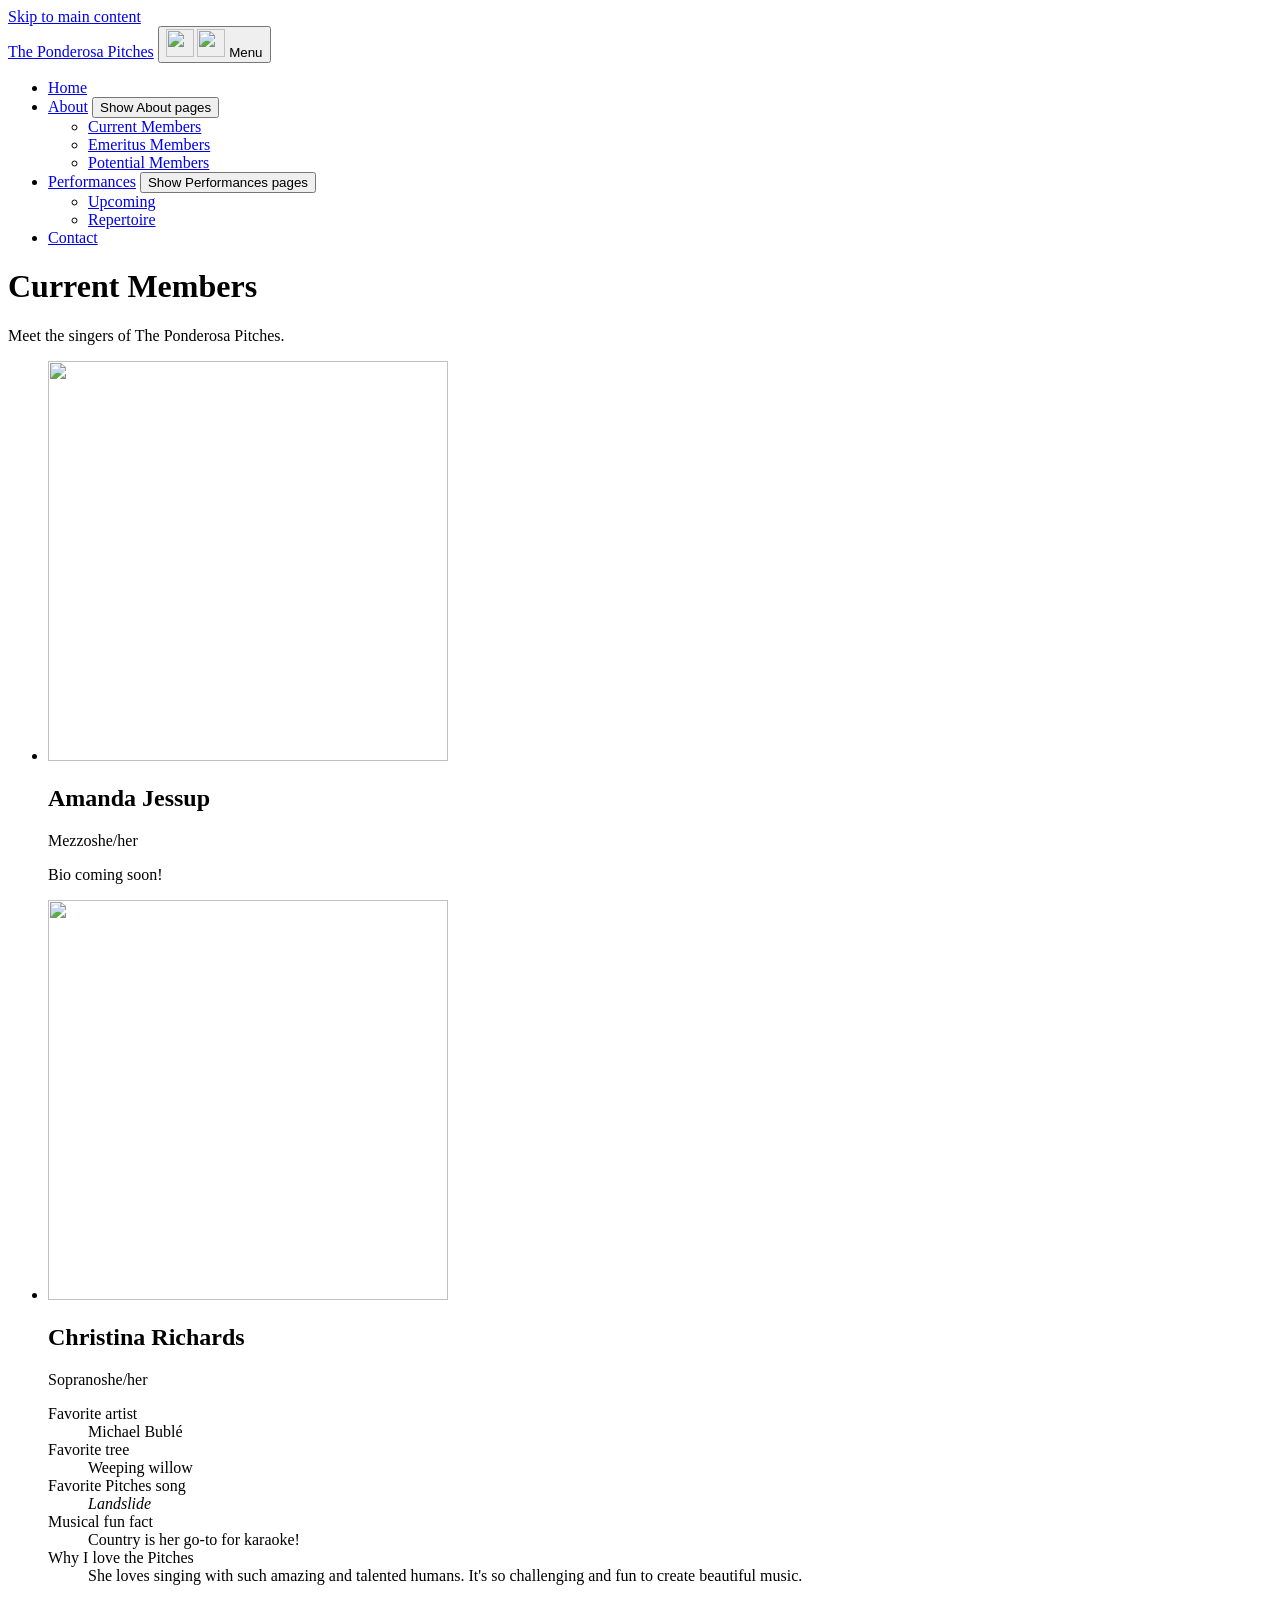
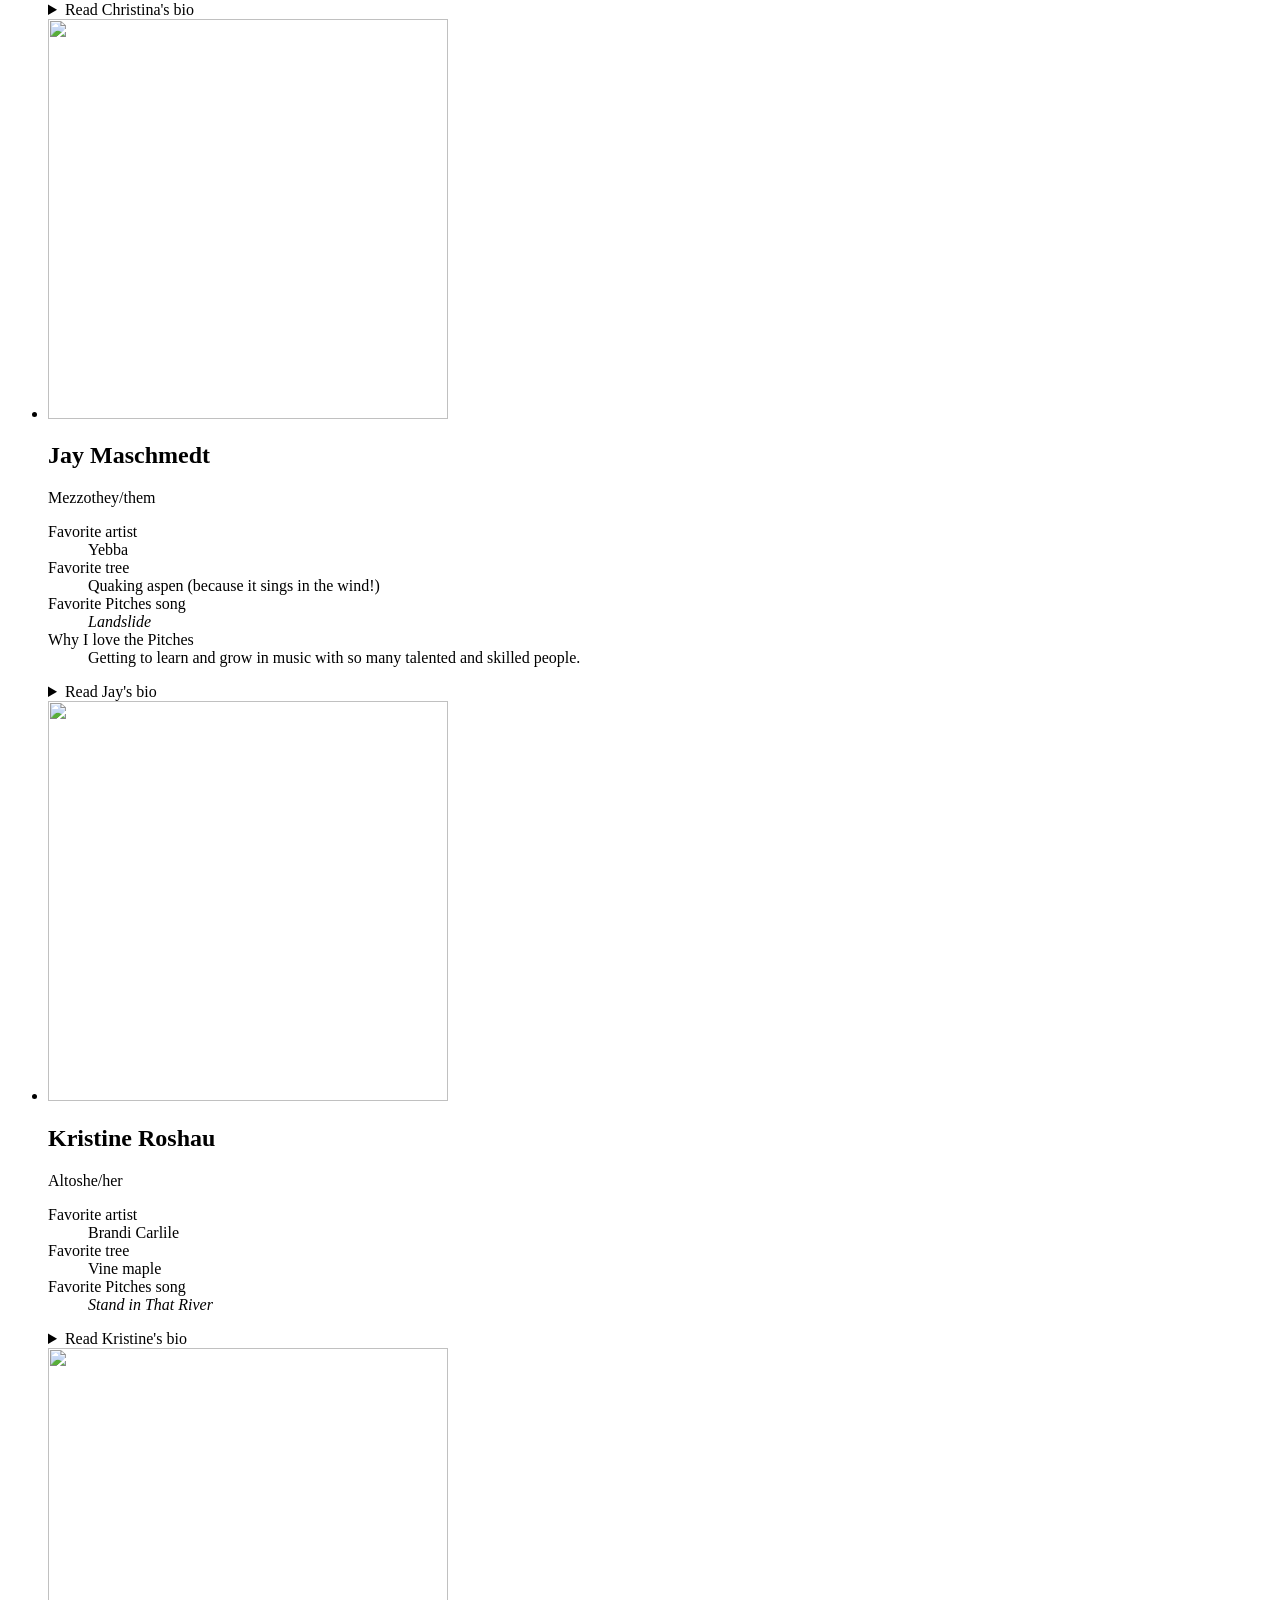
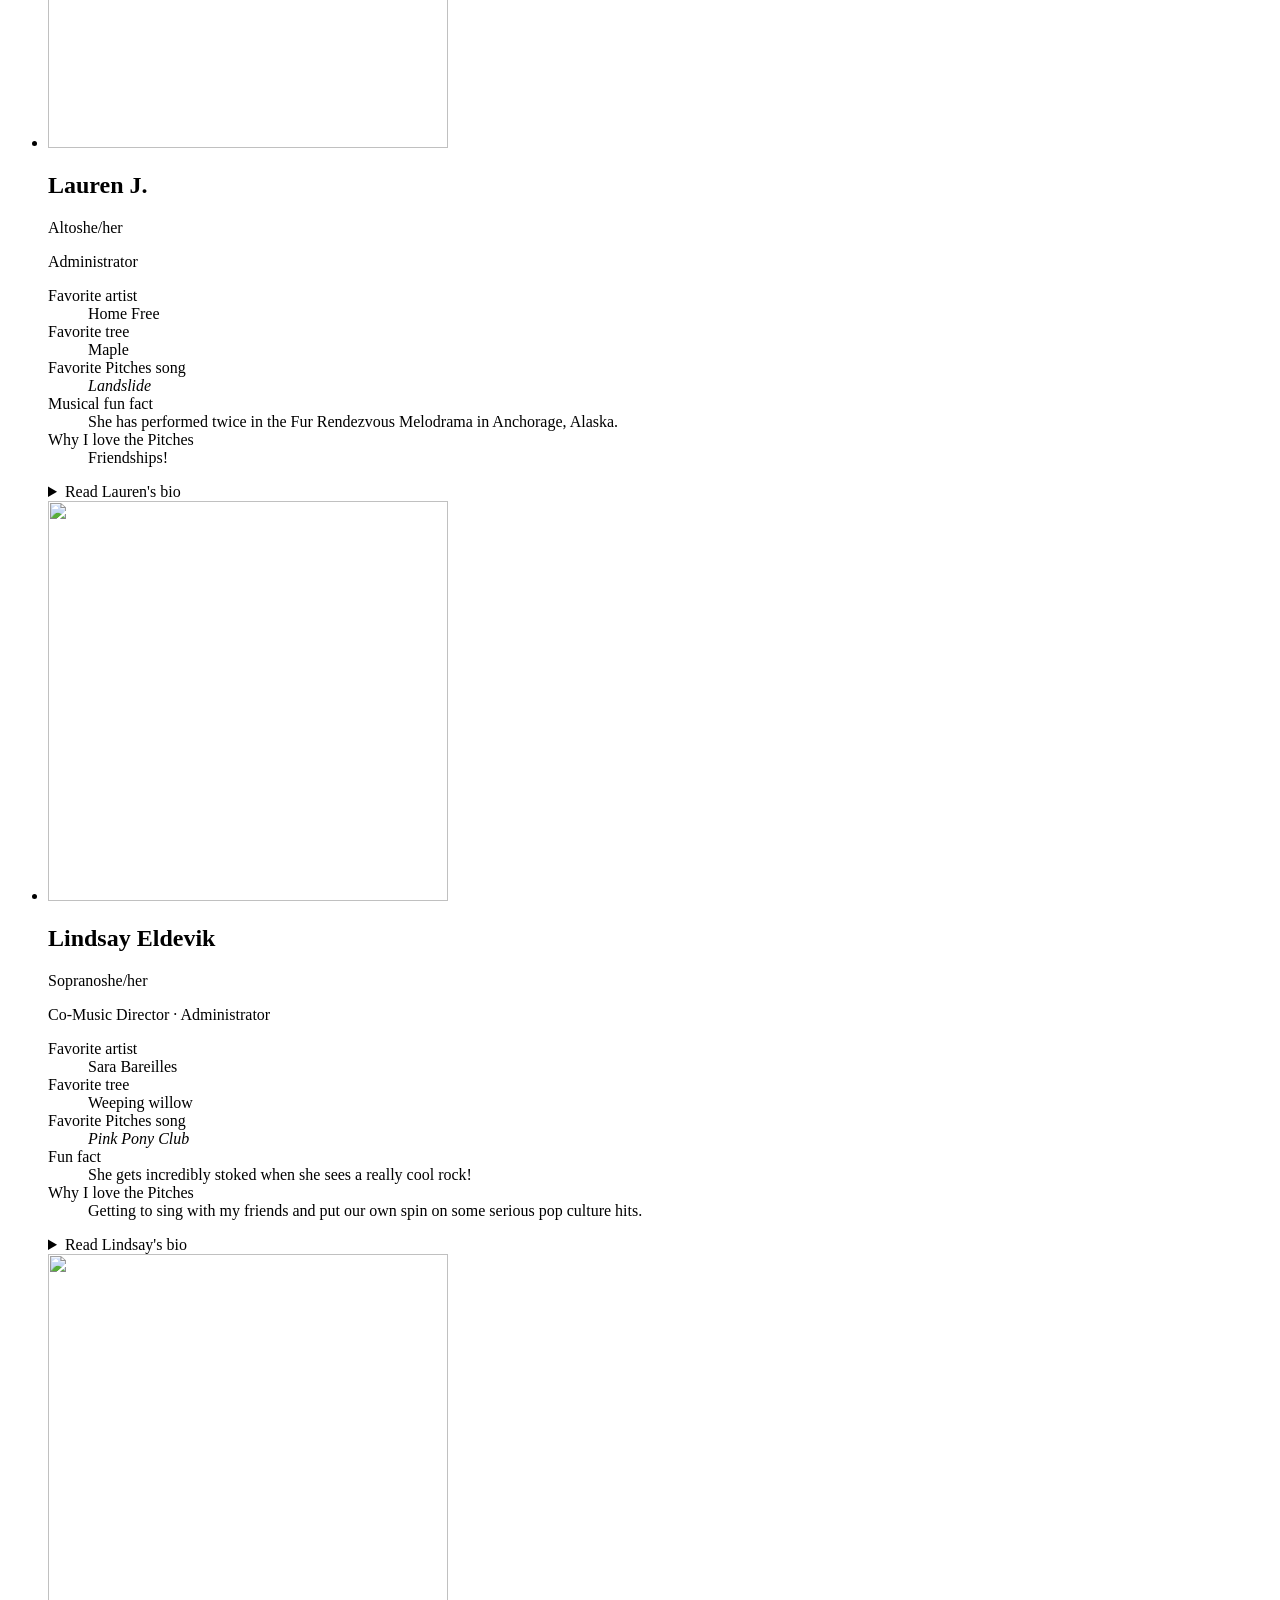
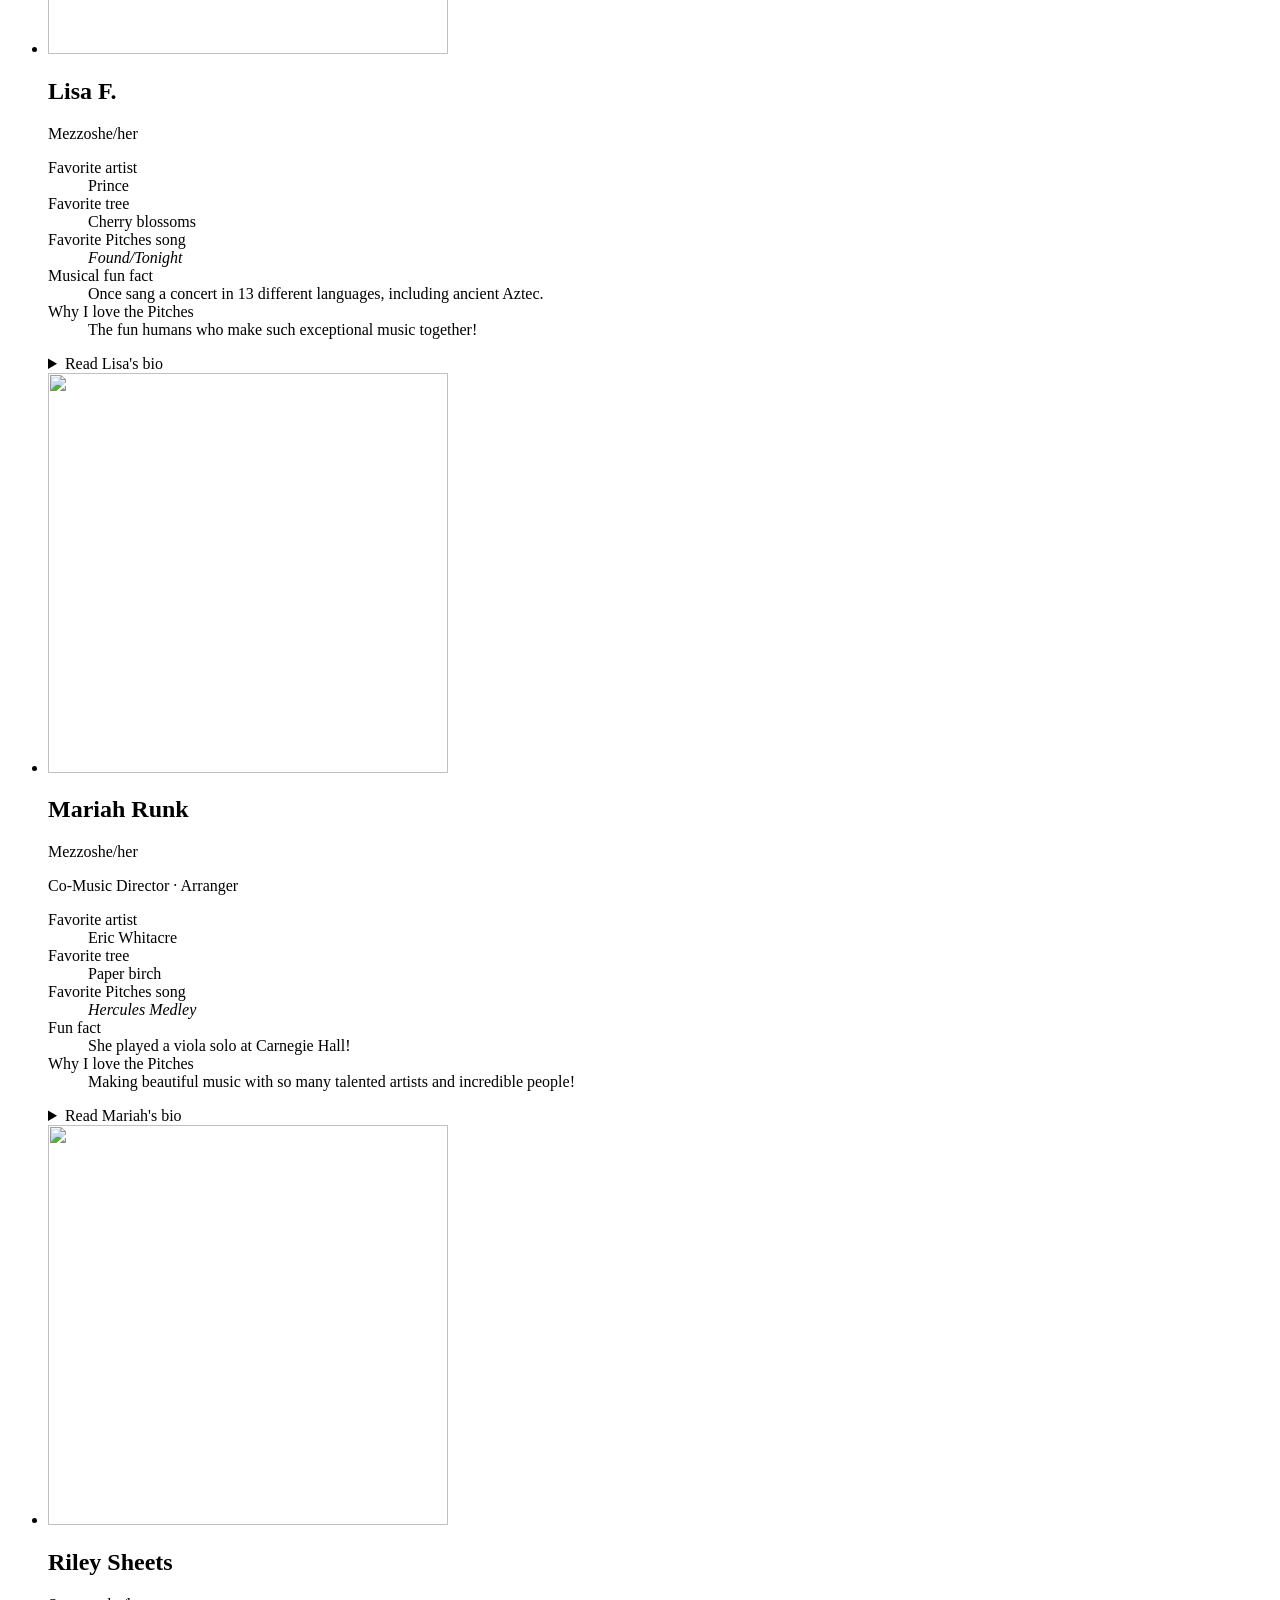
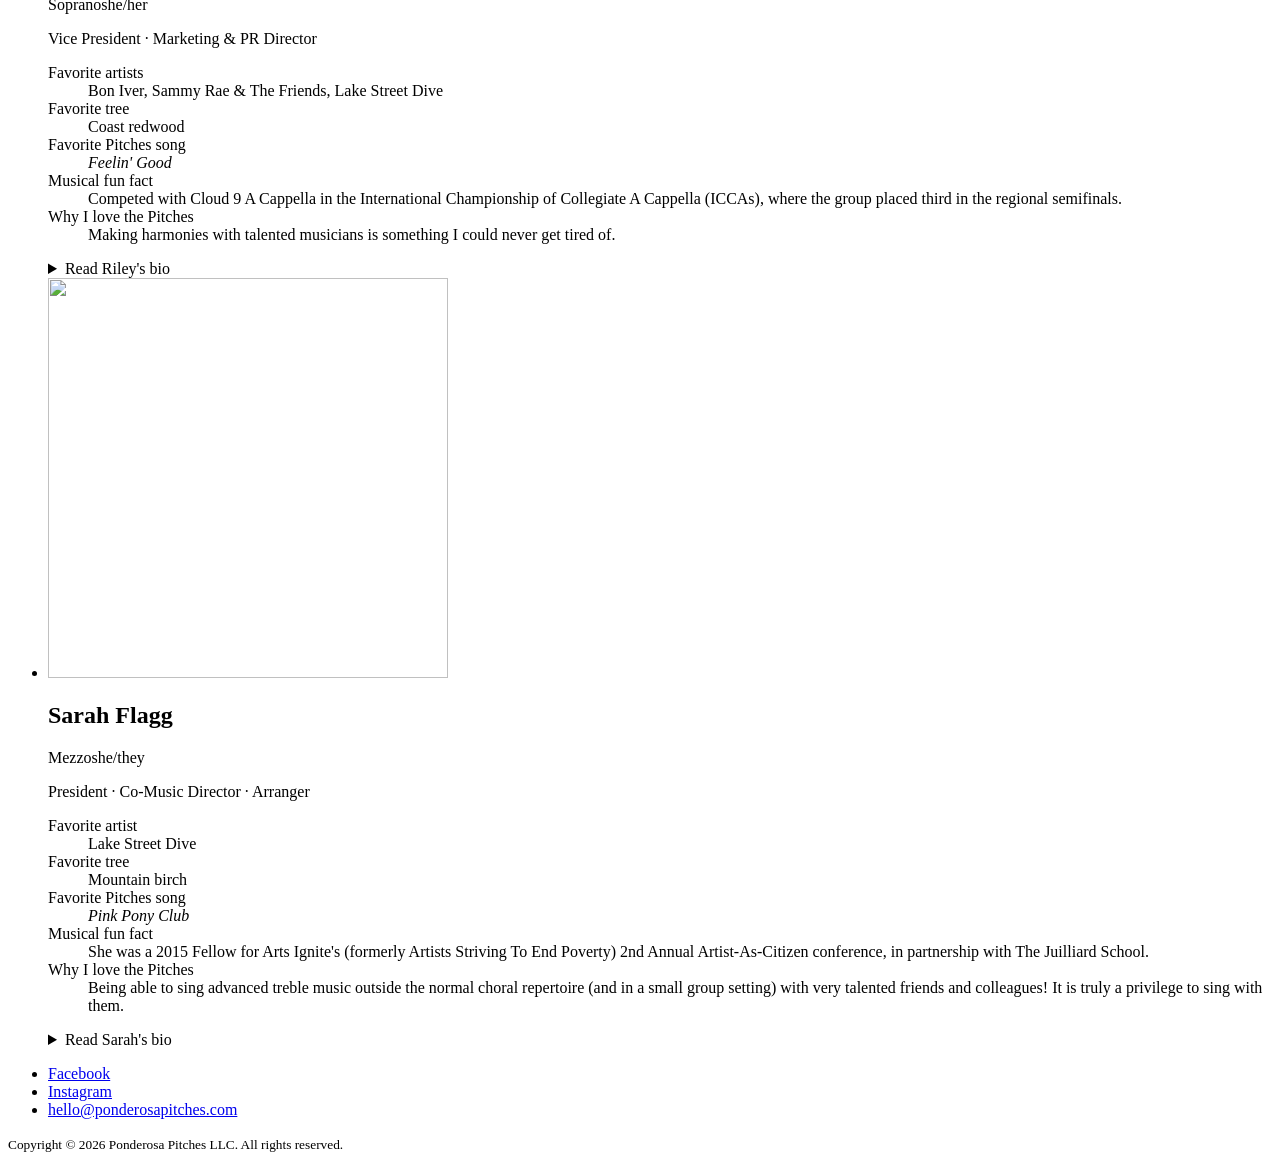
==== current.html @ 06b1be9d "Replace placeholder bio with detailed biography Updated Kristine's bio" ====
<!doctype html>
<html class="no-js" lang="en">
  <head>
    <meta charset="utf-8" />
    <meta name="viewport" content="width=device-width, initial-scale=1.0" />
    <title>Current Members | The Ponderosa Pitches</title>
    <meta name="description" content="Meet the current singers of The Ponderosa Pitches, Central Oregon's treble a cappella group." />
    <meta name="theme-color" content="#1c1c1c" />

    <!-- Link previews on Facebook, Instagram, texts. -->
    <meta property="og:type" content="website" />
    <meta property="og:site_name" content="The Ponderosa Pitches" />
    <meta property="og:title" content="Current Members | The Ponderosa Pitches" />
    <meta property="og:description" content="Meet the current singers of The Ponderosa Pitches, Central Oregon's treble a cappella group." />
    <meta property="og:url" content="https://ponderosapitches.com/current.html" />
    <meta property="og:image" content="https://ponderosapitches.com/images/all-members-1536.jpg" />
    <meta property="og:image:width" content="1536" />
    <meta property="og:image:height" content="1024" />
    <meta property="og:image:alt" content="The nine members of the Ponderosa Pitches standing in a row, smiling." />

    <link rel="icon" href="images/favicon.svg" type="image/svg+xml" />
    <link rel="apple-touch-icon" href="images/apple-touch-icon.png" />

    <link rel="preconnect" href="https://fonts.googleapis.com" />
    <link rel="preconnect" href="https://fonts.gstatic.com" crossorigin />
    <link rel="stylesheet" href="https://fonts.googleapis.com/css2?family=Bebas+Neue&family=Playfair+Display:wght@400..700&display=swap" />
    <link rel="stylesheet" href="styles/pitches.css" />
    <script>document.documentElement.className = 'js';</script>
  </head>
  <body>
    <a class="skip-link" href="#main">Skip to main content</a>

    <header>
      <div class="site-nav on-dark">
        <div class="grid-container">
          <nav aria-label="Main">
            <div class="site-nav__bar">
              <a class="site-nav__brand" href="index.html">The Ponderosa Pitches</a>
              <button class="nav-toggle" type="button" aria-expanded="false" aria-controls="primary-menu">
                <img class="icon-closed" src="images/menu-bars.svg" alt="" width="28" height="28" />
                <img class="icon-open" src="images/menu-close.svg" alt="" width="28" height="28" />
                <span class="visually-hidden">Menu</span>
              </button>
            </div>
            <ul class="nav-menu" id="primary-menu">
              <li><a href="index.html">Home</a></li>
              <li class="has-subnav is-current">
                <a href="about.html" aria-current="true">About</a>
                <button class="subnav-toggle" type="button" aria-expanded="false" aria-controls="about-subnav">
                  <span class="visually-hidden">Show About pages</span>
                </button>
                <ul class="subnav" id="about-subnav">
                  <li><a href="current.html" aria-current="page">Current Members</a></li>
                  <li><a href="emeritus.html">Emeritus Members</a></li>
                  <li><a href="potential-members.html">Potential Members</a></li>
                </ul>
              </li>
              <li class="has-subnav">
              <a href="performances.html">Performances</a>
              <button class="subnav-toggle" type="button" aria-expanded="false" aria-controls="performances-subnav">
                <span class="visually-hidden">Show Performances pages</span>
              </button>
              <ul class="subnav" id="performances-subnav">
                <li><a href="performances.html">Upcoming</a></li>
                <li><a href="repertoire.html">Repertoire</a></li>
              </ul>
            </li>
              <li><a href="contact.html">Contact</a></li>
            </ul>
          </nav>
        </div>
      </div>
    </header>

    <main id="main" tabindex="-1">
      <div class="page-title">
        <div class="grid-container">
          <h1>Current Members</h1>
          <p class="subtitle">Meet the singers of The Ponderosa Pitches.</p>
        </div>
      </div>

      <div class="page-body">
        <div class="grid-container">
          <ul class="member-cards" role="list">

            <li class="member-card">
              <img class="member-card__photo" src="images/default-tree.jpg" width="400" height="400" alt="" loading="lazy" />
              <div class="member-card__head">
                <h2 class="member-card__name">Amanda Jessup</h2>
                <p class="member-card__tags"><span>Mezzo</span><span>she/her</span></p>
              </div>
              <p class="member-card__soon">Bio coming soon!</p>
            </li>

            <li class="member-card">
              <img class="member-card__photo" src="images/members/christina.jpg" width="400" height="400" alt="" loading="lazy" />
              <div class="member-card__head">
                <h2 class="member-card__name">Christina Richards</h2>
                <p class="member-card__tags"><span>Soprano</span><span>she/her</span></p>
              </div>
              <dl class="member-card__facts">
                <div><dt>Favorite artist</dt><dd>Michael Bublé</dd></div>
                <div><dt>Favorite tree</dt><dd>Weeping willow</dd></div>
                <div><dt>Favorite Pitches song</dt><dd><cite>Landslide</cite></dd></div>
                <div><dt>Musical fun fact</dt><dd>Country is her go-to for karaoke!</dd></div>
                <div><dt>Why I love the Pitches</dt><dd>She loves singing with such amazing and talented humans. It's so challenging and fun to create beautiful music.</dd></div>
              </dl>
              <details class="member-card__bio">
                <summary>Read Christina's bio</summary>
                <p>Christina was born and raised in Bend, Oregon. Thrown onto the stage to sing as young as age 5, she always loved being in front of people. It wasn't until she was listening to "I Will Survive" on a tape recorder that she realized she loved singing solo. Thus began her lifetime of singing and the love of performing, from competitions at the Deschutes County Fair to jazz choir at Mountain View High School. Although she spends her work days as a family nurse practitioner in functional medicine, the joy of singing will always be a part of her life. She is so excited and honored to be a part of this group.</p>
              </details>
            </li>
<!-- 
            <li class="member-card">
              <img class="member-card__photo" src="images/default-tree.jpg" width="400" height="400" alt="" loading="lazy" />
              <div class="member-card__head">
                <h2 class="member-card__name">Heather Reichert</h2>
                <p class="member-card__tags"><span>Soprano</span><span>she/her</span></p>
              </div>
              <dl class="member-card__facts">
                <div><dt>Favorite artist</dt><dd>How can she pick just one? She always comes back to Bach, and loves to play the <cite>Little Preludes and Fugues</cite> on the piano.</dd></div>
                <div><dt>Favorite tree</dt><dd>Sugar pine</dd></div>
                <div><dt>Favorite Pitches song</dt><dd><cite>Bring Me Little Water, Silvy</cite></dd></div>
                <div><dt>Musical fun fact</dt><dd>During her hiatus from public performance, Heather spent 10 years fighting wildland fires on hotshot crews for the US Forest Service.</dd></div>
                <div><dt>Why I love the Pitches</dt><dd>Camaraderie and connection!</dd></div>
              </dl>
              <details class="member-card__bio">
                <summary>Read Heather's bio</summary>
                <p>Heather is a lifelong musician and holds a B.A. in Vocal Performance and Composition from Middlebury College. After a long hiatus from performance, she joined the Central Oregon Mastersingers in 2022 and pretty much sings every chance she gets.</p>
              </details>
            </li> -->

            <li class="member-card">
              <img class="member-card__photo" src="images/members/jay.jpg" width="400" height="400" alt="" loading="lazy" />
              <div class="member-card__head">
                <h2 class="member-card__name">Jay Maschmedt</h2>
                <p class="member-card__tags"><span>Mezzo</span><span>they/them</span></p>
              </div>
              <dl class="member-card__facts">
                <div><dt>Favorite artist</dt><dd>Yebba</dd></div>
                <div><dt>Favorite tree</dt><dd>Quaking aspen (because it sings in the wind!)</dd></div>
                <div><dt>Favorite Pitches song</dt><dd><cite>Landslide</cite></dd></div>
                <div><dt>Why I love the Pitches</dt><dd>Getting to learn and grow in music with so many talented and skilled people.</dd></div>
              </dl>
              <details class="member-card__bio">
                <summary>Read Jay's bio</summary>
                <p>Jay's musical background is diverse. They grew up singing for anyone who would listen, and what began as a childhood passion evolved into a lifelong love of music. Their experience includes classical choral and solo singing, as well as Americana, folk, rock, pop, funk, and jazz. Over the years, Jay has performed with numerous small ensembles, bands, and choirs. Most notably, they sang with Consonare Chorale in Portland, Oregon, for eight years. When they're not singing with Ponderosa Pitches, Jay can be found reading a good book, dancing, or outdoors hiking and spending time near the water. They also sing in an a cappella folk trio, work as a massage therapist, and enjoy spending time with their beloved friends and family.</p>
              </details>
            </li>

            <li class="member-card">
              <img class="member-card__photo" src="images/members/kristine.png" width="400" height="400" alt="" loading="lazy" />
              <div class="member-card__head">
                <h2 class="member-card__name">Kristine Roshau</h2>
                <p class="member-card__tags"><span>Alto</span><span>she/her</span></p>
              </div>
              <dl class="member-card__facts">
                <div><dt>Favorite artist</dt><dd>Brandi Carlile</dd></div>
                <div><dt>Favorite tree</dt><dd>Vine maple</dd></div>
                <div><dt>Favorite Pitches song</dt><dd><cite>Stand in That River</cite></dd></div>
              </dl>
              <details class="member-card__bio">
                <summary>Read Kristine's bio</summary>
                <p>Kristine's mother has a home video of her singing “Twinkle, Twinkle” at about age two, the first documented sign of a lifelong passion. Since then, she has sung in church choirs, competitive choral ensembles, concert choirs, traveling a cappella groups, and as a soloist. She has performed internationally with the Concordia University Concert Choir and around Oregon with the Portland Singing Christmas Tree, Central Oregon Cascades Chorale, and VoicesRising. Most recently, she has curated a repertoire of lullabies, which she sings dutifully and on demand several nights a week to a rapt audience of one. Joining the Ponderosa Pitches and getting to explore folk, jazz, pop, and blues with this gifted group of artists is a dream come true.</p>              
              </details>
            </li>

            <li class="member-card">
              <img class="member-card__photo" src="images/members/lauren.jpg" width="400" height="400" alt="" loading="lazy" />
              <div class="member-card__head">
                <h2 class="member-card__name">Lauren J.</h2>
                <p class="member-card__tags"><span>Alto</span><span>she/her</span></p>
                <p class="member-card__role">Administrator</p>
              </div>
              <dl class="member-card__facts">
                <div><dt>Favorite artist</dt><dd>Home Free</dd></div>
                <div><dt>Favorite tree</dt><dd>Maple</dd></div>
                <div><dt>Favorite Pitches song</dt><dd><cite>Landslide</cite></dd></div>
                <div><dt>Musical fun fact</dt><dd>She has performed twice in the Fur Rendezvous Melodrama in Anchorage, Alaska.</dd></div>
                <div><dt>Why I love the Pitches</dt><dd>Friendships!</dd></div>
              </dl>
              <details class="member-card__bio">
                <summary>Read Lauren's bio</summary>
                <p>Lauren has been a member of the women's a cappella barbershop organization Sweet Adelines International since 2013. She was a longtime member of the Alaska Sound Celebration Chorus, which placed 13th in the world at the 2015 Sweet Adelines International Chorus Competition, before relocating to Central Oregon in 2022. In addition to her chorus experience, she sang with Wicked Pitches Quartet from 2014–2016 and Thanks for Asking Quartet from 2020–2022, performing and competing throughout her years in barbershop harmony.</p>
              </details>
            </li>

            <li class="member-card">
              <img class="member-card__photo" src="images/members/lindsay.jpg" width="400" height="400" alt="" loading="lazy" />
              <div class="member-card__head">
                <h2 class="member-card__name">Lindsay Eldevik</h2>
                <p class="member-card__tags"><span>Soprano</span><span>she/her</span></p>
                <p class="member-card__role">Co-Music Director · Administrator</p>
              </div>
              <dl class="member-card__facts">
                <div><dt>Favorite artist</dt><dd>Sara Bareilles</dd></div>
                <div><dt>Favorite tree</dt><dd>Weeping willow</dd></div>
                <div><dt>Favorite Pitches song</dt><dd><cite>Pink Pony Club</cite></dd></div>
                <div><dt>Fun fact</dt><dd>She gets incredibly stoked when she sees a really cool rock!</dd></div>
                <div><dt>Why I love the Pitches</dt><dd>Getting to sing with my friends and put our own spin on some serious pop culture hits.</dd></div>
              </dl>
              <details class="member-card__bio">
                <summary>Read Lindsay's bio</summary>
                <p>Lindsay is a vocal coach, conductor, and singer who loves helping people find confidence in their voice, build healthy technique, and have fun making music, whether a student is into classical, opera, jazz, pop, or anything in between. Interested in lessons? Visit <a href="https://www.lindsayeldevikmusic.com">lindsayeldevikmusic.com</a>. When not teaching or performing, Lindsay is usually spending time with her husband, Spencer, their daughter, Addison, and their two dogs, Kona and Jazz.</p>
              </details>
            </li>

            <li class="member-card">
              <img class="member-card__photo" src="images/members/lisa.jpg" width="400" height="400" alt="" loading="lazy" />
              <div class="member-card__head">
                <h2 class="member-card__name">Lisa F.</h2>
                <p class="member-card__tags"><span>Mezzo</span><span>she/her</span></p>
              </div>
              <dl class="member-card__facts">
                <div><dt>Favorite artist</dt><dd>Prince</dd></div>
                <div><dt>Favorite tree</dt><dd>Cherry blossoms</dd></div>
                <div><dt>Favorite Pitches song</dt><dd><cite>Found/Tonight</cite></dd></div>
                <div><dt>Musical fun fact</dt><dd>Once sang a concert in 13 different languages, including ancient Aztec.</dd></div>
                <div><dt>Why I love the Pitches</dt><dd>The fun humans who make such exceptional music together!</dd></div>
              </dl>
              <details class="member-card__bio">
                <summary>Read Lisa's bio</summary>
                <p>Lisa's been singing for as long and as often as she can remember. First solo: the bass line in Kool &amp; the Gang's "Celebration" in 2nd grade, because she was the only kid in class who could hit the low notes. Lisa's sung in chamber groups, collegiate a cappella, opera, jazz/pop groups, around the campfire, in festivals and venues around the world, and in the car on long commutes (which thankfully don't happen as much since moving to Bend!). Lisa is a proud member of the Pitches and the Central Oregon Mastersingers.</p>
              </details>
            </li>

            <li class="member-card">
              <img class="member-card__photo" src="images/members/mariah.png" width="400" height="400" alt="" loading="lazy" />
              <div class="member-card__head">
                <h2 class="member-card__name">Mariah Runk</h2>
                <p class="member-card__tags"><span>Mezzo</span><span>she/her</span></p>
                <p class="member-card__role">Co-Music Director · Arranger</p>
              </div>
              <dl class="member-card__facts">
                <div><dt>Favorite artist</dt><dd>Eric Whitacre</dd></div>
                <div><dt>Favorite tree</dt><dd>Paper birch</dd></div>
                <div><dt>Favorite Pitches song</dt><dd><cite>Hercules Medley</cite></dd></div>
                <div><dt>Fun fact</dt><dd>She played a viola solo at Carnegie Hall!</dd></div>
                <div><dt>Why I love the Pitches</dt><dd>Making beautiful music with so many talented artists and incredible people!</dd></div>
              </dl>
              <details class="member-card__bio">
                <summary>Read Mariah's bio</summary>
                <p>Music has been a part of Mariah's life for what feels like forever. She started piano at age 6, singing at age 10, and viola at age 11. During her freshman year in high school, her choral teacher essentially told her to get into voice lessons immediately, leading to her eventual roles throughout the school's many musical groups as section leader, principal alto, student director, and co-founder of the Women's Quartet. She followed this musical path to Whitworth University, participating in the Whitworth Choir and the Whitworth Chamber Singers, and placed at the Northwest NATS competition. After graduating, she sang with the Spokane Choral Artists and Spokane Kantorei before moving to Bend in 2017, where she now sings with the Central Oregon Mastersingers and Ponderosa Pitches.</p>
              </details>
            </li>

            <li class="member-card">
              <img class="member-card__photo" src="images/members/riley.jpg" width="400" height="400" alt="" loading="lazy" />
              <div class="member-card__head">
                <h2 class="member-card__name">Riley Sheets</h2>
                <p class="member-card__tags"><span>Soprano</span><span>she/her</span></p>
                <p class="member-card__role">Vice President · Marketing &amp; PR Director</p>
              </div>
              <dl class="member-card__facts">
                <div><dt>Favorite artists</dt><dd>Bon Iver, Sammy Rae &amp; The Friends, Lake Street Dive</dd></div>
                <div><dt>Favorite tree</dt><dd>Coast redwood</dd></div>
                <div><dt>Favorite Pitches song</dt><dd><cite>Feelin' Good</cite></dd></div>
                <div><dt>Musical fun fact</dt><dd>Competed with Cloud 9 A Cappella in the International Championship of Collegiate A Cappella (ICCAs), where the group placed third in the regional semifinals.</dd></div>
                <div><dt>Why I love the Pitches</dt><dd>Making harmonies with talented musicians is something I could never get tired of.</dd></div>
              </dl>
              <details class="member-card__bio">
                <summary>Read Riley's bio</summary>
                <p>Riley has been singing for as long as she can remember, beginning her choral journey with the Crescent City Youth Choir. She later performed with the Del Norte High Madrigal Choir and served as the soloist for the Del Norte High Jazz Band. At UC Santa Cruz (Go Slugs!), Riley sang with the Chamber Choir, Concert Choir, Opera Department, and Cloud 9 A Cappella, where she discovered a lifelong passion for a cappella music. After returning to ensemble singing in 2024, she joined Central Oregon Mastersingers, now serving on its board, and proudly performs with both Mastersingers and Ponderosa Pitches.</p>
              </details>
            </li>

            <li class="member-card">
              <img class="member-card__photo" src="images/members/sarah.jpg" width="400" height="400" alt="" loading="lazy" />
              <div class="member-card__head">
                <h2 class="member-card__name">Sarah Flagg</h2>
                <p class="member-card__tags"><span>Mezzo</span><span>she/they</span></p>
                <p class="member-card__role">President · Co-Music Director · Arranger</p>
              </div>
              <dl class="member-card__facts">
                <div><dt>Favorite artist</dt><dd>Lake Street Dive</dd></div>
                <div><dt>Favorite tree</dt><dd>Mountain birch</dd></div>
                <div><dt>Favorite Pitches song</dt><dd><cite>Pink Pony Club</cite></dd></div>
                <div><dt>Musical fun fact</dt><dd>She was a 2015 Fellow for Arts Ignite's (formerly Artists Striving To End Poverty) 2nd Annual Artist-As-Citizen conference, in partnership with The Juilliard School.</dd></div>
                <div><dt>Why I love the Pitches</dt><dd>Being able to sing advanced treble music outside the normal choral repertoire (and in a small group setting) with very talented friends and colleagues! It is truly a privilege to sing with them.</dd></div>
              </dl>
              <details class="member-card__bio">
                <summary>Read Sarah's bio</summary>
                <p>Originally from Maine, Sarah has been active in the Central Oregon performing arts community since late 2022. Locally, you may have seen her onstage with OperaBend, Central Oregon Mastersingers/Chamber Voices, Ellipse Theatre Community, Cascades Theatrical Company, Nativity Lutheran's Music Ministry, and more. In New England, she performed at a variety of regional theaters, including Rochester Opera House, Prescott Park Arts Festival, Firehouse Center for the Arts, Hackmatack Playhouse, and CastAside Productions. They also have experience in collegiate a cappella (Mount Holyoke College's Victory Eights), group vocal jazz, and pop/rock vocals. Her onstage experience is complemented by ongoing work behind the scenes, serving as everything from deck crew to non-profit board member. Most recently, they have been enjoying freelancing as a music and/or stage director with performers of all ages. For full credits, upcoming projects, training, and biography, visit <a href="https://www.sflagg.com">sflagg.com</a>.</p>
              </details>
            </li>

          </ul>
        </div>
      </div>
    </main>

    <footer class="site-footer on-dark">
      <div class="grid-container">
        <nav aria-label="Connect with us">
          <ul class="footer-links">
            <li><a href="https://facebook.com/ponderosapitches">Facebook</a></li>
            <li><a href="https://instagram.com/ponderosapitches">Instagram</a></li>
            <li><a href="mailto:hello@ponderosapitches.com">hello@ponderosapitches.com</a></li>
          </ul>
        </nav>
        <small>Copyright © 2026 Ponderosa Pitches LLC. All rights reserved.</small>
      </div>
    </footer>

    <script src="styles/nav.js"></script>
  </body>
</html>
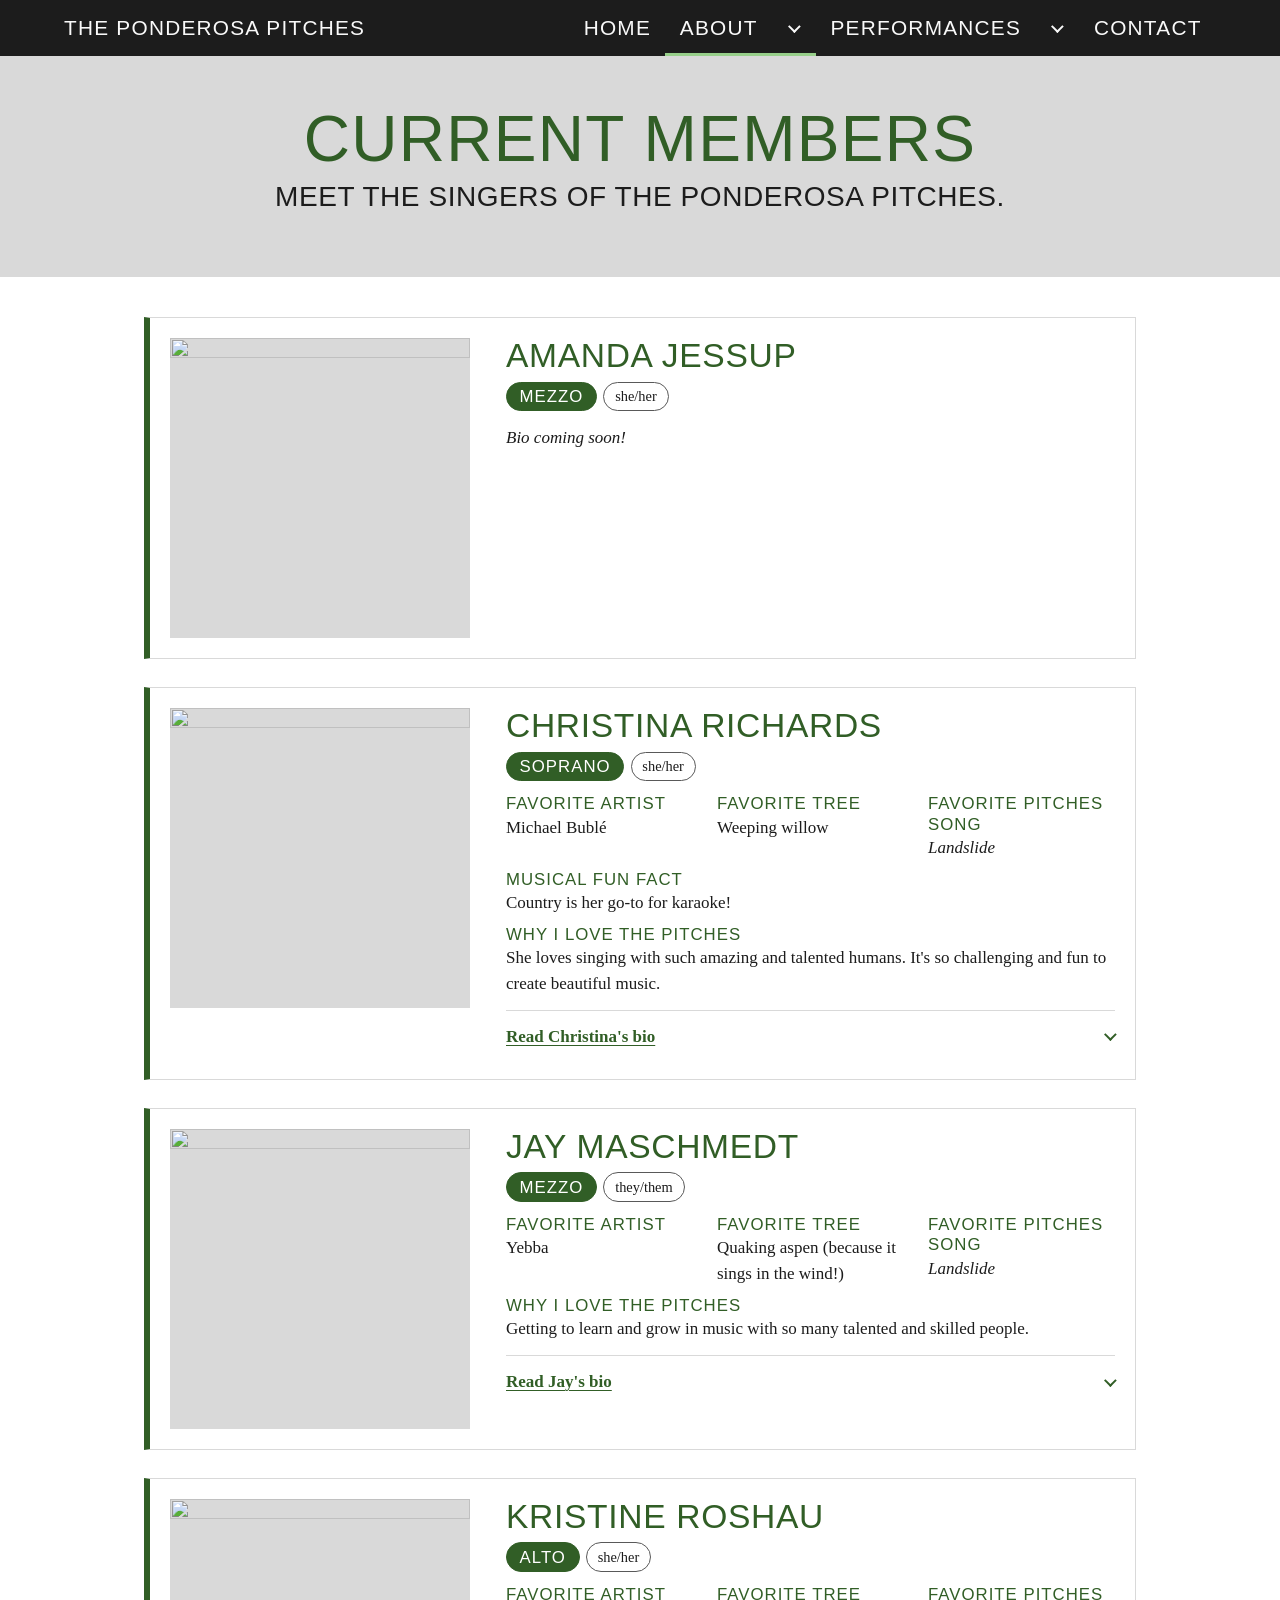
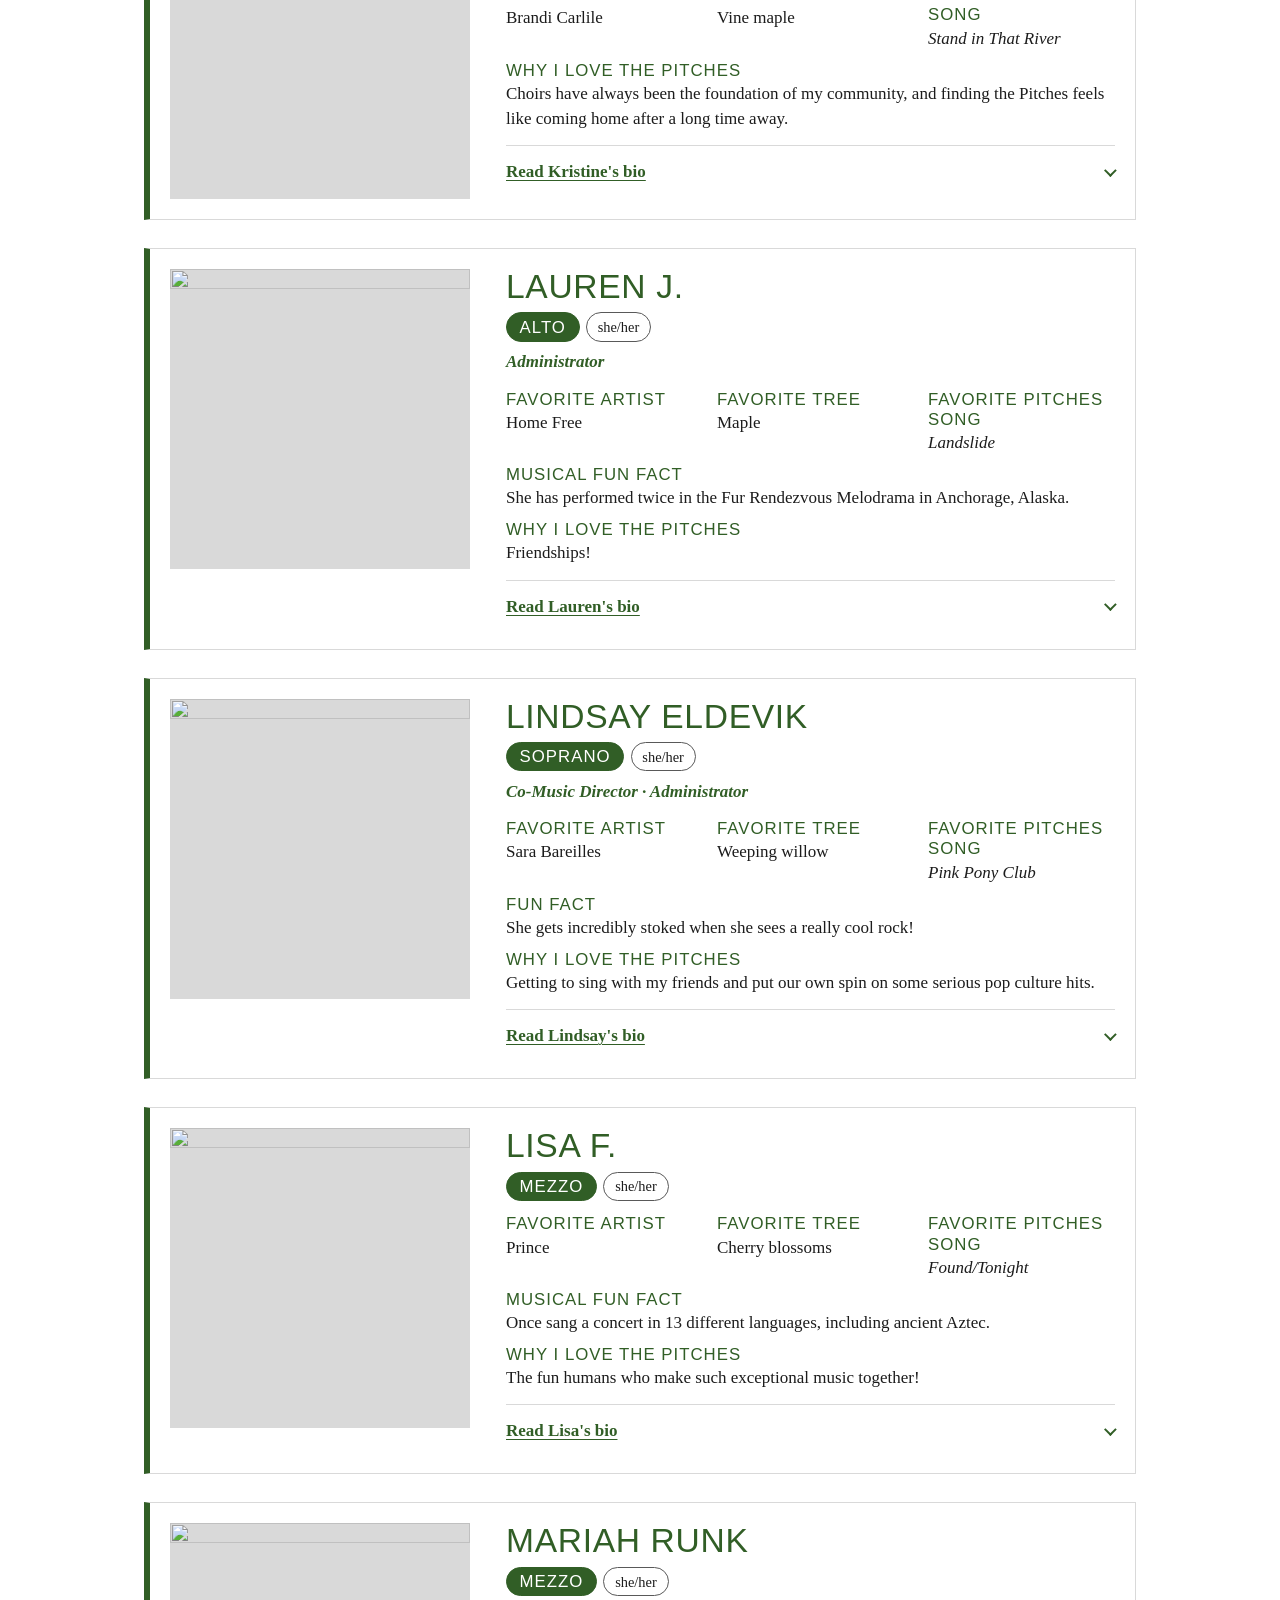
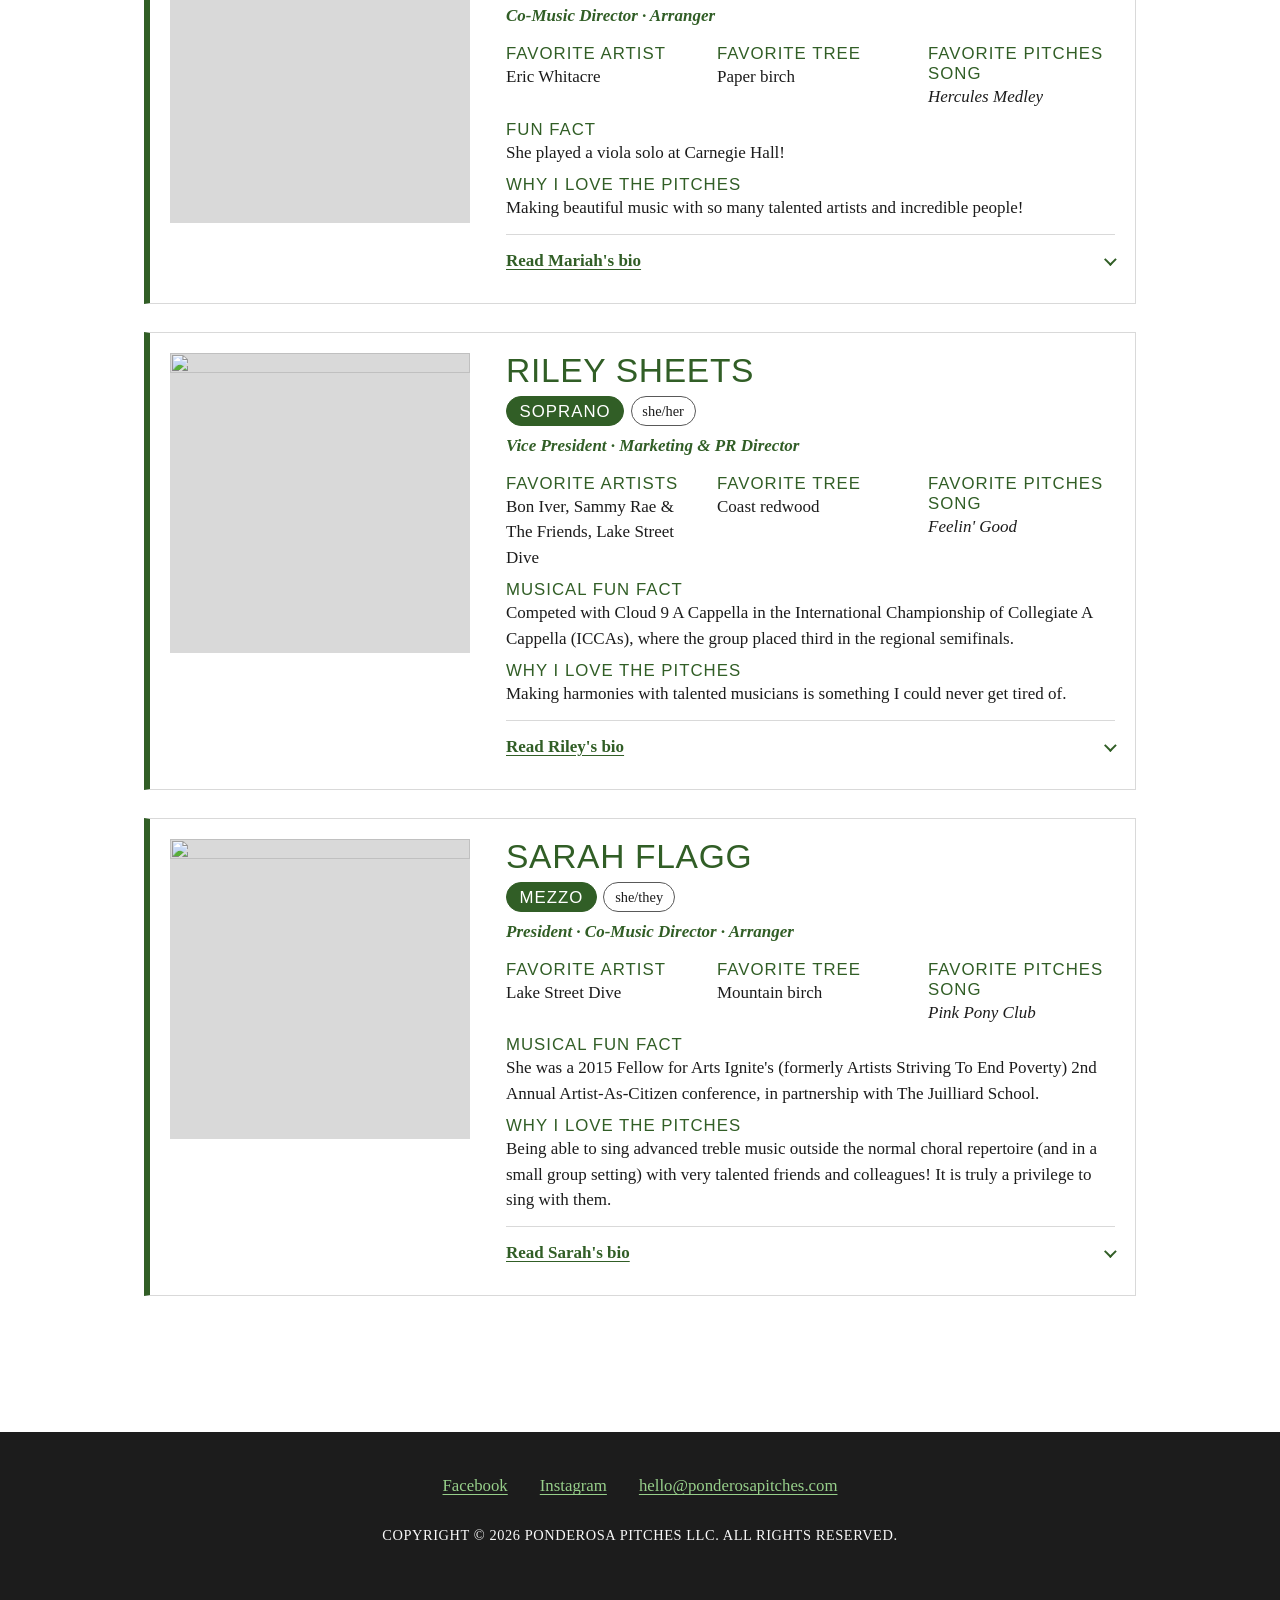
==== commit af0ce7c9: "updates to bios Added a new section detailing why the user loves the Pitches." ====
--- a/current.html
+++ b/current.html
@@ -159,10 +159,11 @@
                 <div><dt>Favorite artist</dt><dd>Brandi Carlile</dd></div>
                 <div><dt>Favorite tree</dt><dd>Vine maple</dd></div>
                 <div><dt>Favorite Pitches song</dt><dd><cite>Stand in That River</cite></dd></div>
+                <div><dt>Why I love the Pitches</dt><dd>Choirs have always been the foundation of my community, and finding the Pitches feels like coming home after a long time away.</dd></div> 
               </dl>
               <details class="member-card__bio">
                 <summary>Read Kristine's bio</summary>
-                <p>Kristine's mother has a home video of her singing “Twinkle, Twinkle” at about age two, the first documented sign of a lifelong passion. Since then, she has sung in church choirs, competitive choral ensembles, concert choirs, traveling a cappella groups, and as a soloist. She has performed internationally with the Concordia University Concert Choir and around Oregon with the Portland Singing Christmas Tree, Central Oregon Cascades Chorale, and VoicesRising. Most recently, she has curated a repertoire of lullabies, which she sings dutifully and on demand several nights a week to a rapt audience of one. Joining the Ponderosa Pitches and getting to explore folk, jazz, pop, and blues with this gifted group of artists is a dream come true.</p>              
+                <p>Kristine's mother has a home video of her singing “Twinkle, Twinkle” at about age two, the first documented sign of a lifelong passion. Since then, she has sung in church choirs, competitive choral ensembles, concert choirs, traveling a cappella groups, and as a soloist. She has performed internationally with the Concordia University Concert Choir and around Oregon with the Portland Singing Christmas Tree, Central Oregon Cascades Chorale, and VoicesRising. Most recently, she has curated a repertoire of lullabies, which she sings dutifully and on demand several nights a week to a rapt audience of one.</p>              
               </details>
             </li>
 
--- a/styles/pitches.css
+++ b/styles/pitches.css
@@ -0,0 +1,839 @@
+/* ==========================================================================
+   The Ponderosa Pitches - site styles 
+   ========================================================================== */
+
+:root {
+  --dark-green: #315e26;
+  --light-green: #97cf8a;   /* value from the original Google Site */
+  --grey: #d9d9d9;
+  --blackish: #1c1c1c;
+  --offwhite: #f9f9f9;
+  --field-border: #595959;  /* also used for chip/card UI borders that must meet 3:1 */
+  --nav-raised: #2d2d2d;    /* open menu / dropdown panel on the near-black bar */
+  --nav-line: #444;
+
+  --font-display: "Bebas Neue", Impact, "Arial Narrow", sans-serif;
+  --font-body: "Playfair Display", Georgia, "Times New Roman", serif;
+
+  --nav-height: 3.5rem;
+  --gap: clamp(1rem, 0.6rem + 1.6vw, 1.75rem);
+  --content-width: 75rem;
+  --prose-width: 52rem;     /* fits the 2-up repertoire cards (2 x 25rem + gap) */
+  --measure: 42rem;         /* comfortable line length for centered intro text */
+
+  --trees: url("../images/pine-trees.svg");
+  --trees-ratio: 1890 / 709;
+}
+
+*, *::before, *::after { box-sizing: border-box; }
+html { -webkit-text-size-adjust: 100%; text-size-adjust: 100%; }
+body { margin: 0; }
+h1, h2, h3, h4, h5, h6, p, ul, ol, dl, dd, figure, blockquote { margin: 0; }
+p, ul, ol { margin-bottom: 1rem; }
+ul, ol { padding-left: 1.25rem; }
+img, svg, video { max-width: 100%; height: auto; vertical-align: middle; }
+iframe { max-width: 100%; }
+input, button, select, textarea { font: inherit; color: inherit; margin: 0; }
+button { cursor: pointer; }
+[hidden] { display: none !important; }
+
+/* Centered page column with 16px+ side gutters (and room for phone notches) */
+.grid-container {
+  width: 100%;
+  max-width: var(--content-width);
+  margin-left: auto;
+  margin-right: auto;
+  padding-left: max(1rem, env(safe-area-inset-left, 0px));
+  padding-right: max(1rem, env(safe-area-inset-right, 0px));
+}
+@media (min-width: 40em) {
+  .grid-container {
+    padding-left: max(1.5rem, env(safe-area-inset-left, 0px));
+    padding-right: max(1.5rem, env(safe-area-inset-right, 0px));
+  }
+}
+
+html { scroll-behavior: smooth; }
+
+body {
+  font-family: var(--font-body);
+  font-size: 1.0625rem;
+  line-height: 1.65;
+  color: var(--blackish);
+  background-color: #fff;
+  -webkit-font-smoothing: antialiased;
+}
+
+/* Sticky footer */
+body { display: flex; flex-direction: column; min-height: 100vh; min-height: 100dvh; }
+main { flex: 1 0 auto; }
+.site-footer { flex-shrink: 0; }
+
+h1, h2, h3, h4, .subtitle {
+  font-family: var(--font-display);
+  font-weight: 400;
+  color: var(--dark-green);
+  text-transform: uppercase;
+  letter-spacing: 0.02em;
+  line-height: 1.1;
+  text-wrap: balance;          /* no single word stranded on the last line */
+  overflow-wrap: break-word;   /* a long word must never force sideways scrolling */
+}
+h1 { font-size: clamp(1.9rem, 1.2rem + 3.5vw, 4rem); margin-bottom: 1rem; }
+h2 { font-size: clamp(2rem, 1.5rem + 2.4vw, 2.75rem); margin-bottom: 1rem; }
+h3 { font-size: clamp(1.5rem, 1.3rem + 1vw, 1.9rem); margin-bottom: 0.5rem; }
+.subtitle { font-size: clamp(1.25rem, 1rem + 1.2vw, 1.75rem); }
+p { text-wrap: pretty; }
+
+[id] { scroll-margin-top: calc(var(--nav-height) + 1rem); }
+
+a {
+  color: var(--dark-green);
+  text-decoration: underline;
+  text-decoration-thickness: 1px;
+  text-underline-offset: 0.15em;
+}
+a:hover, a:focus { color: var(--blackish); text-decoration-thickness: 2px; }
+
+/* Visible keyboard focus everywhere */
+:focus-visible {
+  outline: 3px solid var(--blackish) !important;
+  outline-offset: 3px !important;
+  box-shadow: 0 0 0 6px #fff !important;
+}
+.on-dark :focus-visible {
+  outline-color: var(--light-green) !important;
+  box-shadow: 0 0 0 6px var(--blackish) !important;
+}
+
+/* Skip link */
+.skip-link {
+  position: absolute;
+  left: 0.5rem; top: -4rem;
+  z-index: 100;
+  padding: 0.75rem 1.25rem;
+  background: var(--light-green);
+  color: var(--blackish);
+  font-family: var(--font-display);
+  font-size: 1.25rem;
+  letter-spacing: 0.05em;
+  text-transform: uppercase;
+  text-decoration: none;
+}
+.skip-link:focus { top: 0.5rem; color: var(--blackish); }
+
+main:focus { outline: none; } 
+
+/* ---------- buttons ---------- */
+.button, .button:visited {
+  display: inline-flex;
+  align-items: center;
+  justify-content: center;
+  min-height: 2.75rem;
+  padding: 0.85em 1.6em;
+  margin: 0;
+  border: 1px solid transparent;
+  border-radius: 0;
+  background-color: var(--dark-green);
+  color: #fff;
+  font-family: var(--font-display);
+  font-size: 1.25rem;
+  line-height: 1.15;           /* room between lines when a long label wraps on phones */
+  letter-spacing: 0.06em;
+  text-align: center;
+  text-wrap: balance;
+  text-transform: uppercase;
+  text-decoration: none;
+  cursor: pointer;
+  transition: background-color 0.2s ease, transform 0.15s ease, box-shadow 0.15s ease;
+}
+.button:hover, .button:focus {
+  background-color: var(--blackish);
+  color: #fff;
+  text-decoration: none;
+}
+.button:hover { transform: translateY(-1px); box-shadow: 0 4px 12px rgba(0, 0, 0, 0.2); }
+
+/* ---------- header / navigation ---------- */
+
+body > header {
+  position: sticky;
+  top: 0;
+  z-index: 50;
+}
+.site-nav {
+  background: var(--blackish);
+  color: var(--offwhite);
+  padding-top: env(safe-area-inset-top, 0px);
+}
+/* On very short screens (phone held sideways, or heavy zoom) let it scroll away so it
+   doesn't eat the reading area */
+@media (max-height: 30em) {
+  body > header { position: static; }
+}
+
+.site-nav a, .site-nav button {
+  color: var(--offwhite);
+  font-family: var(--font-display);
+  font-size: 1.3rem;
+  letter-spacing: 0.06em;
+  text-transform: uppercase;
+  text-decoration: none;
+  transition: color 0.15s ease;
+}
+.site-nav a:hover, .site-nav button:hover { color: var(--light-green); }
+
+.site-nav__bar {
+  display: flex; align-items: center; justify-content: space-between;
+  gap: 1rem; min-height: var(--nav-height);
+}
+.site-nav__brand { padding: 0.5rem 0; }
+
+/* Menu trigger */
+.nav-toggle {
+  display: none;               /* shown only when JS is running, on small screens */
+  width: 2.75rem; height: 2.75rem; padding: 0; margin: 0;
+  align-items: center; justify-content: center;
+  background: transparent; border: 0; border-radius: 3px;
+  cursor: pointer;
+}
+.nav-toggle img { display: block; width: 1.75rem; height: 1.75rem; }
+/* Two icons, swapped by the button's expanded state */
+.nav-toggle .icon-open, .nav-toggle[aria-expanded="true"] .icon-closed { display: none; }
+.nav-toggle[aria-expanded="true"] .icon-open { display: block; }
+.nav-toggle[aria-expanded="true"] { background: var(--nav-raised); }
+
+.nav-menu, .nav-menu ul { list-style: none; margin: 0; padding: 0; }
+.nav-menu > li { position: relative; }
+.nav-menu a, .subnav-toggle {
+  display: flex; align-items: center;
+  min-height: 2.75rem; padding: 0.4rem 0.9rem;
+}
+/* Current page (aria-current="page") or section (aria-current="true") is marked with a bar */
+.nav-menu a[aria-current] { box-shadow: inset 4px 0 0 var(--light-green); }
+
+.has-subnav { display: flex; flex-wrap: wrap; align-items: stretch; }
+.has-subnav > a { flex: 1 1 auto; }
+.subnav-toggle {
+  flex: 0 0 auto; width: 2.75rem; justify-content: center;
+  background: transparent; border: 0; cursor: pointer; padding: 0;
+}
+.subnav-toggle::after,
+.member-card__bio summary::after {        /* chevron drawn with borders, no icon font needed */
+  content: ""; width: 0.55rem; height: 0.55rem;
+  border-right: 2px solid currentColor; border-bottom: 2px solid currentColor;
+  transform: translateY(-2px) rotate(45deg);
+  transition: transform 0.2s ease;
+}
+.subnav-toggle[aria-expanded="true"]::after { transform: translateY(2px) rotate(-135deg); }
+
+.subnav { display: none; flex-basis: 100%; background: var(--nav-raised); }
+.subnav.is-open { display: block; }
+.subnav a { padding-left: 1.75rem; }
+
+/* Small screens: menu collapses behind a button, but only when JS is available */
+@media (max-width: 47.99em) {
+  .js .nav-toggle { display: inline-flex; }
+  .js .nav-menu { display: none; padding-bottom: 0.75rem; }
+  .js .nav-menu.is-open {
+    display: block;
+    /* the bar is sticky, so an open menu must scroll on its own if it is taller than the screen */
+    max-height: calc(100dvh - var(--nav-height));
+    overflow-y: auto;
+    overscroll-behavior: contain;
+  }
+  .nav-menu > li + li { border-top: 1px solid var(--nav-line); }
+}
+
+/* Larger screens: horizontal bar with dropdown submenu */
+@media (min-width: 48em) {
+  .site-nav nav { display: flex; flex-wrap: wrap; align-items: center; justify-content: space-between; column-gap: 1.5rem; }
+  .site-nav__bar { flex: 0 0 auto; }
+  .nav-menu { display: flex; flex-wrap: wrap; align-items: stretch; }
+  .nav-menu > li { display: flex; }
+  .nav-menu > li > a, .nav-menu .subnav-toggle { min-height: var(--nav-height); }
+  .nav-menu > li.is-current { box-shadow: inset 0 -3px 0 var(--light-green); }
+  .nav-menu > li > a[aria-current] { box-shadow: none; }
+  .has-subnav { flex-wrap: nowrap; }
+  .subnav {
+    position: absolute; top: 100%; right: 0; z-index: 20;
+    min-width: 16rem; border-top: 1px solid var(--nav-line);
+    box-shadow: 0 6px 12px rgba(0, 0, 0, 0.35);
+  }
+  .subnav a { padding-left: 0.9rem; white-space: nowrap; }
+}
+/* Tablets: slightly tighter menu so the site name and links share one line */
+@media (min-width: 48em) and (max-width: 63.99em) {
+  .site-nav a, .site-nav button { font-size: 1.15rem; letter-spacing: 0.04em; }
+  .nav-menu > li > a { padding-left: 0.6rem; padding-right: 0.6rem; }
+  .nav-menu .subnav-toggle { width: 2.25rem; }
+  .site-nav nav { column-gap: 1rem; }
+}
+@media (min-width: 48em) and (max-width: 54.99em) {
+  .site-nav a, .site-nav button { font-size: 1.05rem; }
+  .nav-menu > li > a { padding-left: 0.45rem; padding-right: 0.45rem; }
+}
+
+/* Home page: site name fades in once the big logo scrolls out of view (js/nav.js) */
+.brand-auto .site-nav__brand { opacity: 0; visibility: hidden; transition: opacity 0.25s ease, visibility 0.25s; }
+.brand-auto.brand-shown .site-nav__brand { opacity: 1; visibility: visible; }
+
+/* ---------- logo banner + hero photo ---------- */
+.site-banner { text-align: center; padding: 1.25rem 0 0.25rem; }
+.site-logo { margin: 0; line-height: 0; }
+.site-logo img { display: block; width: 100%; max-width: 32rem; height: auto; margin: 0 auto; }
+.site-banner .subtitle { margin: 0.25rem 0 1.25rem; }
+
+/* main pic in index.html swaps in a pre-cropped 2:1 photo on wider screens. */
+.hero-photo { margin: 0; }
+.hero-photo img { display: block; width: 100%; height: auto; }
+
+/* ---------- performances ---------- */
+.upcoming { padding: 2.5rem 0 1rem; }
+.event-list { list-style: none; margin: 0 0 1.5rem; padding: 0; }
+.event {
+  display: flex; align-items: flex-start; gap: 1.1rem;
+  padding: 1.1rem 0;
+  border-bottom: 1px solid var(--grey);
+}
+.event:first-child { border-top: 1px solid var(--grey); }
+.event__badge {
+  flex: 0 0 4.25rem;
+  padding: 0.4rem 0 0.3rem;
+  background: var(--dark-green); color: #fff;
+  text-align: center; line-height: 1;
+  font-family: var(--font-display); text-transform: uppercase;
+}
+.event__month { display: block; font-size: 1.2rem; letter-spacing: 0.08em; }
+.event__day { display: block; font-size: 2.5rem; }
+.event__body { flex: 1 1 auto; min-width: 0; }
+.event__title { margin: 0 0 0.25rem; }
+.event__meta { margin: 0; }
+.event__meta + .event__meta { margin-top: 0.1rem; }
+.event__link { display: inline-block; margin-top: 0.4rem; }
+.event-empty {
+  padding: 1.25rem 1.5rem; margin: 0 0 1.5rem;
+  background: var(--offwhite); border-left: 6px solid var(--dark-green);
+}
+.upcoming__more { text-align: center; }
+
+/* ---------- interior pages ---------- */
+.page-title { background: var(--grey); text-align: center; padding: clamp(1.75rem, 1rem + 3vw, 3rem) 0; }
+.page-title h1 { margin: 0; }
+.page-title .subtitle { margin: 0.5rem 0 0; color: var(--blackish); }
+.page-body { padding: 2.5rem 0 3.5rem; }
+.prose { max-width: var(--prose-width); margin-left: auto; margin-right: auto; }
+.prose h2 { margin-top: 2.5rem; }
+.prose h2:first-child { margin-top: 0; }
+.prose h3 { margin-top: 2rem; }
+.button-row { display: flex; flex-wrap: wrap; gap: 0.75rem; margin: 0 0 1rem; }
+
+/* media query to make stacked buttons share the width of the widest one (ie: the About page).
+   note for future - 28.375em = 454px which is the current breakpoint; this may need adjusting if font/styles are changed */
+@media (max-width: 28.375em) {
+  .button-row--stack { display: grid; justify-content: stretch; }
+}
+.contact-list { list-style: none; margin: 1.5rem 0; padding: 0; }
+.contact-list li { padding: 0.35rem 0; font-size: 1.15rem; overflow-wrap: anywhere; }
+.page-intro { margin: 0 0 2rem; font-size: clamp(1.5rem, 1.2rem + 1.2vw, 2rem); text-align: center; }
+
+/* ---------- intro (home) ---------- */
+#intro {
+  text-align: center;
+  background-color: var(--grey);
+  margin: 2rem 0;
+  padding: 3.5rem 0;
+}
+#intro p { max-width: var(--measure); margin-left: auto; margin-right: auto; }
+@media (min-width: 48em) { #intro { padding: 5rem 0; } }
+
+/* ---------- utilities ---------- */
+.visually-hidden {
+  position: absolute !important;
+  width: 1px; height: 1px;
+  margin: -1px; padding: 0; border: 0;
+  overflow: hidden; clip: rect(0 0 0 0); white-space: nowrap;
+}
+
+/* ---------- member cards ---------- */
+/* Phones and small tablets (under 768px): photo on top, then name, favorites and bio stacked.
+   768px and wider: photo on the left, text on the right.
+   Photos are 300px square, and never smaller than 250px, at every screen size. */
+.member-cards {
+  list-style: none;
+  margin: 0 auto;
+  padding: 0;
+  max-width: 62rem;
+  display: grid;
+  gap: var(--gap);
+}
+.member-card {
+  --photo: 18.75rem;          /* 300px */
+  --photo-min: 15.625rem;     /* 250px */
+  display: grid;
+  grid-template-columns: minmax(0, 1fr);
+  grid-template-areas:
+    "photo"
+    "head"
+    "facts"
+    "bio";
+  align-content: start;
+  row-gap: 0.85rem;
+  padding: 1rem 0.75rem 0.75rem;
+  background: #fff;
+  border: 1px solid var(--grey);
+  border-left: 6px solid var(--dark-green);
+}
+@media (min-width: 30em) {
+  .member-card { padding: 1.25rem; }
+}
+@media (min-width: 48em) {
+  .member-card {
+    grid-template-columns: var(--photo) minmax(0, 1fr);
+    grid-template-areas:
+      "photo head"
+      "photo facts"
+      "photo bio";
+    grid-template-rows: auto auto 1fr; 
+    column-gap: clamp(1.5rem, 3vw, 2.25rem);
+  }
+}
+
+.member-card__photo {
+  grid-area: photo;
+  display: block;
+  width: var(--photo);
+  min-width: min(var(--photo-min), 100%); 
+  max-width: 100%;
+  height: auto;
+  aspect-ratio: 1;
+  object-fit: cover;
+  background: var(--grey);
+}
+@media (max-width: 47.99em) {
+  .member-card__photo { justify-self: center; }   /* centered above the text when stacked */
+}
+.member-card__head { grid-area: head; display: grid; grid-template-columns: minmax(0, 1fr); gap: 0.4rem; align-content: start; min-width: 0; }
+.member-card__name { font-size: clamp(1.5rem, 1.2rem + 1.2vw, 2.1rem); margin: 0; }
+
+.member-card__tags { display: flex; flex-wrap: wrap; gap: 0.4rem; margin: 0; }
+.member-card__tags span {
+  display: inline-block;
+  padding: 0.2em 0.75em 0.1em;
+  border: 1px solid var(--field-border);
+  border-radius: 999px;
+  font-family: var(--font-display);
+  font-size: 1.05rem;
+  letter-spacing: 0.06em;
+  text-transform: uppercase;
+  line-height: 1.3;
+}
+.member-card__tags span:first-child {           /* voice part */
+  background: var(--dark-green);
+  border-color: var(--dark-green);
+  color: #fff;
+}
+.member-card__tags span + span { text-transform: none; font-family: var(--font-body); font-size: 0.9rem; letter-spacing: 0; line-height: 1.6; }
+
+.member-card__role {
+  margin: 0;
+  font-style: italic;
+  font-weight: 700;
+  color: var(--dark-green);
+}
+.member-card__soon { grid-area: facts; margin: 0; font-style: italic; }
+
+/* favorites */
+.member-card__facts { grid-area: facts; display: grid; gap: 0.6rem 1.5rem; margin: 0; min-width: 0; }
+@media (min-width: 64em) {
+  .member-card__facts { grid-template-columns: repeat(3, minmax(0, 1fr)); }
+  .member-card__facts > div:nth-child(n+4) { grid-column: 1 / -1; }   /* fun fact + why-I-love span both columns */
+}
+.member-card__facts dt {
+  font-family: var(--font-display);
+  font-size: 1.05rem;
+  letter-spacing: 0.06em;
+  text-transform: uppercase; 
+  color: var(--dark-green);
+  line-height: 1.2;
+}
+.member-card__facts dd { margin: 0; line-height: 1.5; }
+.member-card cite { font-style: italic; }
+
+.member-card__bio { grid-area: bio; align-self: start; border-top: 1px solid var(--grey); padding-top: 0.25rem; min-width: 0; }
+.member-card__bio summary {
+  display: flex;
+  align-items: center;
+  justify-content: space-between;
+  gap: 0.5rem;
+  min-height: 2.75rem; 
+  list-style: none;
+  cursor: pointer;
+  color: var(--dark-green);
+  font-weight: 700;
+  text-decoration: underline;
+  text-underline-offset: 0.15em;
+}
+.member-card__bio summary::-webkit-details-marker { display: none; }
+.member-card__bio summary:hover { color: var(--blackish); }
+.member-card__bio[open] summary::after { transform: translateY(2px) rotate(-135deg); }
+.member-card__bio p { margin: 0.25rem 0 0.5rem; }
+
+/* Smooth open/close where supported (recent Chrome/Edge); instant elsewhere */
+@supports (interpolate-size: allow-keywords) {
+  .member-card__bio { interpolate-size: allow-keywords; }
+  .member-card__bio::details-content {
+    height: 0;
+    overflow: clip;
+    transition: height 0.3s ease, content-visibility 0.3s allow-discrete;
+  }
+  .member-card__bio[open]::details-content { height: auto; }
+}
+
+/* ---------- newsletter form ---------- */
+#connect { padding: 1.5rem 0 3.5rem; }
+#connect h2 { color: var(--blackish); }
+.signup { max-width: var(--prose-width); }
+.signup__submit { margin: 0 0 1rem; }
+.signup label {
+  display: block; margin-bottom: 0.25rem;
+  font-weight: 700; color: var(--blackish); font-size: 1rem;
+}
+.signup input[type="text"], .signup input[type="email"] {
+  display: block;
+  width: 100%;
+  height: 2.75rem;
+  margin-bottom: 1rem;
+  padding: 0.5rem 0.75rem;
+  border: 2px solid var(--field-border);
+  border-radius: 0;
+  background: #fff;
+  -webkit-appearance: none;
+  appearance: none;
+  font-family: var(--font-body); font-size: 1rem; color: var(--blackish);
+}
+.signup input:user-invalid { border-color: #b3261e; }   /* only after the visitor has interacted */
+.signup .req-note { font-size: 0.95rem; margin-bottom: 1rem; }
+.signup .consent { display: flex; align-items: flex-start; gap: 0.6rem; margin-bottom: 1rem; }
+.signup .consent input { flex: 0 0 auto; width: 1.5rem; height: 1.5rem; margin: 0.15rem 0 0; accent-color: var(--dark-green); }
+.signup .consent label { margin: 0; font-weight: 400; }
+.signup .privacy { font-size: 0.95rem; margin: 1rem 0 0; }
+.signup__status:empty { display: none; }
+.signup__status { margin: 0 0 1rem; padding: 1rem 1.25rem; border-left: 6px solid var(--dark-green); background: var(--offwhite); }
+.signup__status:focus { outline: none; }
+.signup__status.is-success { font-size: 1.15rem; font-weight: 700; }
+.signup__status.is-error { border-left-color: #b3261e; }
+@media (min-width: 48em) {
+  .signup { max-width: 56rem; }
+  .signup__grid { display: grid; grid-template-columns: 1fr 1fr; column-gap: 1.5rem; align-items: center; }
+  .signup .consent { margin-bottom: 0; }
+  .signup__submit { margin: 0; justify-self: end; }
+}
+
+/* ---------- footer ---------- */
+.site-footer {
+  background-color: var(--blackish);
+  color: var(--offwhite);
+  text-align: center;
+  padding: 2rem 0 calc(5rem + env(safe-area-inset-bottom, 0px));
+}
+.site-footer a { color: var(--light-green); }
+.site-footer a:hover, .site-footer a:focus { color: #fff; }
+.footer-links { list-style: none; margin: 0 0 1rem; padding: 0; display: flex; flex-wrap: wrap; justify-content: center; gap: 0.25rem 1.5rem; }
+.footer-links a { display: inline-block; padding: 0.5rem 0.25rem; font-size: 1.05rem; overflow-wrap: anywhere; }
+/* Typed in normal case in the HTML; shown in capitals here so screen readers read words, not letters */
+.site-footer small { display: block; font-size: 0.9rem; letter-spacing: 0.04em; text-transform: uppercase; }
+
+/* ---------- calendar embed ---------- */
+.calendar-embed { display: block; width: 100%; height: 38rem; max-height: 80vh; border: 0; margin-bottom: 1rem; }
+
+/* ---------- contact page ---------- */
+.contact-layout {
+  display: grid;
+  gap: 2.5rem;
+  max-width: 62rem;
+  margin: 0 auto;
+}
+/* Removes the extra space under the last item in each contact column */
+.contact-layout > * > :last-child { margin-bottom: 0; }
+
+@media (min-width: 56em) {
+  .contact-layout { grid-template-columns: minmax(0, 1.15fr) minmax(0, 1fr); gap: 3.5rem; align-items: start; }
+}
+.contact-layout h2 { margin-top: 0; }
+.booking {
+  padding: clamp(1.25rem, 3vw, 2rem);
+  background: var(--offwhite);
+  border-left: 6px solid var(--dark-green);
+}
+.booking .button-row { margin: 1.5rem 0 0; }
+.contact-list { margin: 1rem 0 1.5rem; }
+.contact-list li { display: grid; padding: 0.4rem 0; }
+.contact-list__label {
+  font-family: var(--font-display);
+  font-size: 1.15rem;
+  letter-spacing: 0.06em;
+  text-transform: uppercase;
+  color: var(--dark-green);
+  line-height: 1.2;
+}
+
+/* Lists with a check mark instead of a bullet (list is currently commented out)  */
+.check-list { list-style: none; padding: 0; margin: 0 0 1rem; display: grid; gap: 0.4rem; }
+.check-list li { position: relative; padding-left: 1.75rem; }
+.check-list li::before {
+  content: "";
+  position: absolute;
+  left: 0.3rem;
+  top: 0.35em;
+  width: 0.45rem;
+  height: 0.8rem;
+  border-right: 3px solid var(--dark-green);
+  border-bottom: 3px solid var(--dark-green);
+  transform: rotate(45deg);
+}
+
+/* ---------- media grid (contact page) ---------- */
+.social { max-width: 62rem; margin: 3.5rem auto 0; }
+.social__head {
+  display: flex;
+  flex-wrap: wrap;
+  align-items: baseline;
+  justify-content: space-between;
+  gap: 0.25rem 1.5rem;
+  margin-bottom: 1rem;
+}
+.social__head h2 { margin: 0; }
+.social__follow { font-weight: 700; }
+
+/* 3 across when there's room; drops to 2, then 1 column once a tile would be
+   narrower than --tile-min. min(100%, ...) stops a tile overflowing a very narrow screen. */
+.social-grid {
+  --tile-min: 200px;
+  --tile-gap: clamp(0.35rem, 1vw, 0.75rem);
+  list-style: none;
+  margin: 0;
+  padding: 0;
+  display: grid;
+  gap: var(--tile-gap);
+  grid-template-columns: repeat(auto-fill,
+    minmax(min(100%, max(var(--tile-min), (100% - 2 * var(--tile-gap)) / 3)), 1fr));
+}
+
+/* Image tiles overflow: hidden keeps the hover zoom inside the tile */
+.social-grid a {
+  position: relative;
+  display: block;
+  overflow: hidden;
+  color: inherit;
+  text-decoration: none;
+}
+.social-grid img {
+  display: block;
+  width: 100%;
+  height: auto;
+  transition: transform 0.35s ease, opacity 0.2s ease;
+}
+
+/* Default (touch screens, no hover): caption sits below the image, always visible */
+.social-grid__caption {
+  display: block;
+  padding: 0.5rem 0;
+  font-size: 0.875rem;
+}
+
+/* Overlay caption + zoom only on devices that can hover */
+@media (hover: hover) and (pointer: fine) {
+  .social-grid__caption {
+    position: absolute;
+    inset: 0;
+    display: flex;
+    align-items: flex-end;
+    padding: 1rem;
+    background: rgb(28 28 28 / 0.8);
+    color: #fff;
+    opacity: 0;
+    transition: opacity 0.2s ease;
+  }
+  .social-grid a:hover .social-grid__caption,
+  .social-grid a:focus-visible .social-grid__caption {
+    opacity: 1;
+  }
+  .social-grid a.is-dismissed .social-grid__caption {
+    opacity: 0;
+  }
+  .social-grid a:hover img { transform: scale(1.04); }
+}
+
+/* Video tiles: no overlay; caption sits below */
+.social-grid figure { margin: 0; }
+.social-grid video {
+  display: block;
+  width: 100%;
+  height: auto;
+  background: #000;
+}
+.social-grid figcaption { font-size: 0.875rem; margin-top: 0.5rem; }
+
+/* Video captions. Size is left alone so viewers' system caption settings still apply. */
+.social-grid video::cue {
+  font-family: Arial, Helvetica, sans-serif;
+  color: #fff;
+  background: rgb(0 0 0 / 0.8);
+}
+
+/* ---------- potential members ---------- */
+/* Audition status box: grey-green note when closed; add .status-note--open when auditions open */
+.status-note {
+  margin: 0 0 2.5rem;
+  padding: clamp(1.25rem, 3vw, 1.75rem);
+  background: var(--offwhite);
+  border-left: 6px solid var(--dark-green);
+}
+.status-note--open { background: #D2EACC;}
+.status-note--open .status-note__title { color: var(--blackish); }
+.status-note__title { font-size: clamp(1.6rem, 1.3rem + 1.2vw, 2.1rem); margin: 0 0 0.5rem; }
+.prose .status-note__title { margin-top: 0; }
+.status-note p:last-child { margin-bottom: 0; }
+
+/* quick facts */
+.glance { display: grid; gap: 1rem 2rem; margin: 0 0 1rem; }
+@media (min-width: 36em) { .glance { grid-template-columns: repeat(2, minmax(0, 1fr)); } }
+.glance > div { border-top: 3px solid var(--dark-green); padding-top: 0.5rem; }
+.glance dt {
+  font-family: var(--font-display);
+  font-size: 1.2rem;
+  letter-spacing: 0.06em;
+  text-transform: uppercase;
+  color: var(--dark-green);
+  line-height: 1.2;
+}
+.glance dd { margin: 0; }
+
+/* audition steps: numbered */
+.steps { list-style: none; padding: 0; margin: 0 0 1rem; counter-reset: step; display: grid; gap: 1.25rem; }
+.steps > li {
+  counter-increment: step;
+  display: grid;
+  grid-template-columns: 2.75rem minmax(0, 1fr);
+  column-gap: 1rem;
+}
+.steps > li::before {
+  content: counter(step);
+  grid-row: span 2;
+  display: grid;
+  place-items: center;
+  width: 2.75rem;
+  height: 2.75rem;
+  border-radius: 50%;
+  background: var(--dark-green);
+  color: #fff;
+  font-family: var(--font-display);
+  font-size: 1.5rem;
+  line-height: 1;
+  padding-top: 0.1em;
+}
+.steps h3 { margin: 0.35rem 0 0.25rem; }
+.prose .steps h3 { margin-top: 0.35rem; }
+.steps p { margin: 0; }
+
+/* ---------- motion ---------- */
+@view-transition { navigation: auto; }
+
+/* Turns off animations on the site, including the media-grid fade and zoom */
+@media (prefers-reduced-motion: reduce) {
+  @view-transition { navigation: none; }
+  html { scroll-behavior: auto; }
+  *, *::before, *::after { transition: none !important; animation: none !important; }
+}
+
+/* ---------- repertoire ---------- */
+.rep-section { margin-bottom: 2.5rem; }
+.features {
+  list-style: none;
+  margin: 0;
+  padding: 0;
+  display: grid;
+  grid-template-columns: minmax(0, 25rem);   /* 400px */
+  justify-content: center;
+  gap: var(--gap);
+}
+   @media (min-width: 40em) {
+     .features { grid-template-columns: repeat(2, minmax(0, 25rem)); }
+}
+.feature {
+  display: flex;
+  flex-direction: column;
+  min-width: 0;
+  background: #fff;
+  border: 1px solid var(--grey);
+  border-left: 6px solid var(--dark-green);
+}
+.feature__media img,
+.feature__media video {
+  display: block;
+  width: 100%;
+  height: auto;
+  aspect-ratio: 1;
+  object-fit: cover;
+  background: var(--grey);
+}
+.feature__media video { background: #000; }
+.feature__body { padding: 1rem 1.25rem 1.25rem; }
+.prose .feature__title { margin: 0 0 0.25rem; }
+.feature__credit { margin: 0 0 0.5rem; font-style: italic; }
+.feature__body p:last-child { margin-bottom: 0; }
+
+.rep-list { list-style: none; margin: 0; padding: 0; }
+.rep-list li {
+  display: flex;
+  flex-wrap: wrap;
+  align-items: baseline;
+  justify-content: space-between;
+  gap: 0.1rem 1.25rem;
+  padding: 0.75rem 0;
+  border-bottom: 1px solid var(--grey);
+}
+.rep-list li:first-child { border-top: 1px solid var(--grey); }
+.rep-list__title { font-style: normal; font-weight: 700; overflow-wrap: break-word; }
+.rep-list__credit { font-style: italic; flex-basis: 100%; }   /* for phones: always on its own line, left-aligned */
+   @media (min-width: 32em) {
+     .rep-list__credit { flex-basis: auto; margin-left: auto; text-align: right; }
+}
+.rep-list__arr { display: block; font-style: normal; font-size: 0.95rem; }
+
+
+/* ---------- pine-tree motif ---------- */
+/* Decorative only: drawn with CSS masks on pseudo-elements, so screen readers never see it
+   and the color is set with background-color. Hidden in forced-colors mode and print. */
+.page-title, #intro { position: relative; isolation: isolate; overflow: hidden; }
+.page-title::before, #intro::before,
+.site-footer::before {
+  content: "";
+  position: absolute;
+  left: 0; right: 0; bottom: 0;
+  z-index: -1;
+  pointer-events: none;
+  -webkit-mask: var(--trees) repeat-x center bottom / auto 100%;
+          mask: var(--trees) repeat-x center bottom / auto 100%;
+}
+
+/* Grey bands: a faint treeline along the bottom edge, behind the text */
+.page-title::before, #intro::before {
+  height: clamp(4.5rem, 3rem + 6vw, 8rem);
+  background-color: #cdcdcd;
+}
+.page-title { padding-bottom: clamp(2.5rem, 1.5rem + 4vw, 4rem); }
+
+/* Footer: dark-green treeline standing on top of the black bar */
+.site-footer { position: relative; margin-top: clamp(3rem, 2rem + 4vw, 5rem); }
+.site-footer::before {
+  bottom: 100%;
+  height: clamp(3rem, 2rem + 4vw, 5rem);
+  background-color: var(--light-green);
+  margin-bottom: -2px;        /* trunks overlap the bar so no hairline gap shows */
+}
+
+@media (forced-colors: active), print {
+  .page-title::before, #intro::before, .site-footer::before { display: none; }
+}
